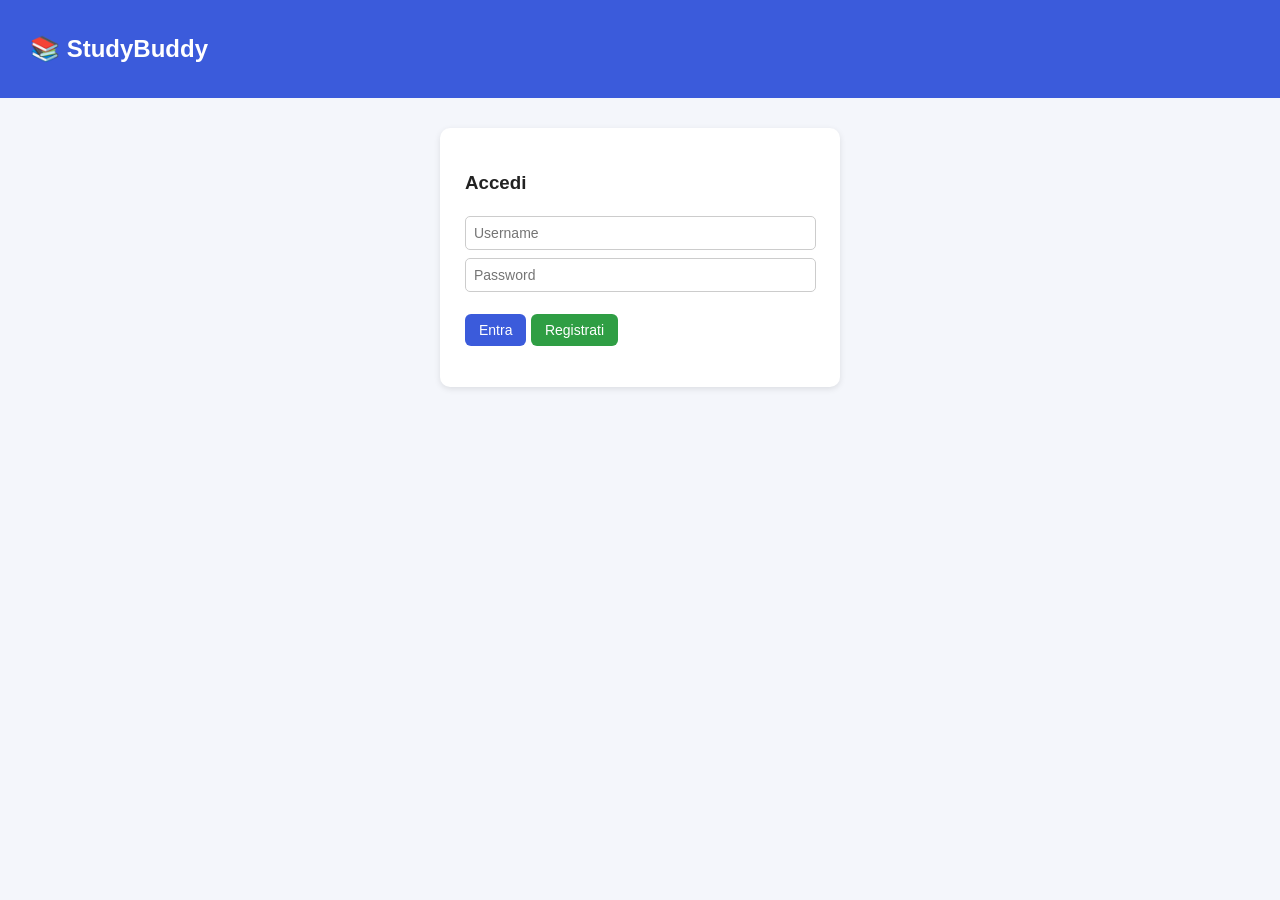
==== src/StudyBuddy.Web/wwwroot/deck.html @ f63717b0 "Initial commit" ====
<!DOCTYPE html>
<html>
<head>
    <meta charset="utf-8">
    <title>StudyBuddy - Mazzo</title>
    <link rel="stylesheet" href="css/style.css">
    <script src="js/utils.js"></script>
</head>
<body>
    <div class="header">
        <h2>📚 StudyBuddy</h2>
        <div><a href="index.html">Home</a> <a href="stats.html">Statistiche</a></div>
    </div>

    <div class="container">
        <h1 id="title"></h1>
        <p id="desc"></p>

        <div class="box">
            <h3>Aggiungi carta</h3>
            <input id="front" placeholder="Fronte (domanda)" style="width: 300px">
            <input id="back" placeholder="Retro (risposta)" style="width: 300px">
            <button class="btn" id="btnAddCard">Aggiungi</button>
        </div>

        <div class="box">
            <h3>Aggiungi domanda al quiz</h3>
            <input id="domanda" placeholder="Domanda" style="width: 600px"><br>
            <input id="op1" placeholder="Opzione 1">
            <input id="op2" placeholder="Opzione 2">
            <input id="op3" placeholder="Opzione 3">
            <input id="op4" placeholder="Opzione 4"><br>
            Risposta corretta:
            <select id="corretta">
                <option value="1">1</option>
                <option value="2">2</option>
                <option value="3">3</option>
                <option value="4">4</option>
            </select>
            <button class="btn" id="btnAddQuestion">Aggiungi domanda</button>
        </div>

        <div class="box">
            <h3>Carte (<span id="count">0</span>)</h3>
            <div id="cards"></div>
        </div>

        <button class="btn btn-red" id="btnDelete">Elimina mazzo</button>
    </div>

    <script type="module" src="js/deck.js"></script>
</body>
</html>
---- src/StudyBuddy.Web/wwwroot/css/style.css ----
body {
    font-family: Arial, Helvetica, sans-serif;
    background: #f4f6fb;
    margin: 0;
    color: #222;
}

.header {
    background: #3b5bdb;
    color: white;
    padding: 15px 30px;
    display: flex;
    justify-content: space-between;
    align-items: center;
}

.header a {
    color: white;
    margin-left: 15px;
    text-decoration: none;
}

.container {
    width: 900px;
    margin: 30px auto;
}

.deck-list {
    display: flex;
    flex-wrap: wrap;
    gap: 20px;
}

.deck {
    background: white;
    border-radius: 10px;
    padding: 20px;
    width: 250px;
    box-shadow: 0 2px 6px rgba(0,0,0,0.1);
}

.deck h3 {
    margin-top: 0;
}

.materia {
    display: inline-block;
    background: #e7ecff;
    color: #3b5bdb;
    font-size: 12px;
    padding: 3px 8px;
    border-radius: 10px;
}

.btn {
    background: #3b5bdb;
    color: white;
    border: none;
    padding: 8px 14px;
    border-radius: 6px;
    cursor: pointer;
    text-decoration: none;
    display: inline-block;
    font-size: 14px;
}

.btn:hover {
    background: #2b44b0;
}

.btn-red {
    background: #e03131 !important;
}

.btn-green {
    background: #2f9e44 !important;
}

.box {
    background: white;
    border-radius: 10px;
    padding: 20px;
    margin-bottom: 20px;
    box-shadow: 0 2px 6px rgba(0,0,0,0.1);
}

input, textarea, select {
    padding: 8px;
    border: 1px solid #ccc;
    border-radius: 5px;
    font-size: 14px;
    margin: 4px 0;
}

.flashcard {
    width: 500px;
    height: 280px;
    margin: 30px auto;
    background: white;
    border-radius: 15px;
    box-shadow: 0 4px 12px rgba(0,0,0,0.15);
    display: flex;
    align-items: center;
    justify-content: center;
    font-size: 24px;
    text-align: center;
    padding: 20px;
    cursor: pointer;
}

.flashcard.back {
    background: #fff9db;
}

.center {
    text-align: center;
}

.card-row {
    display: flex;
    justify-content: space-between;
    border-bottom: 1px solid #eee;
    padding: 8px 0;
}

.box {
    padding: 25px;
}
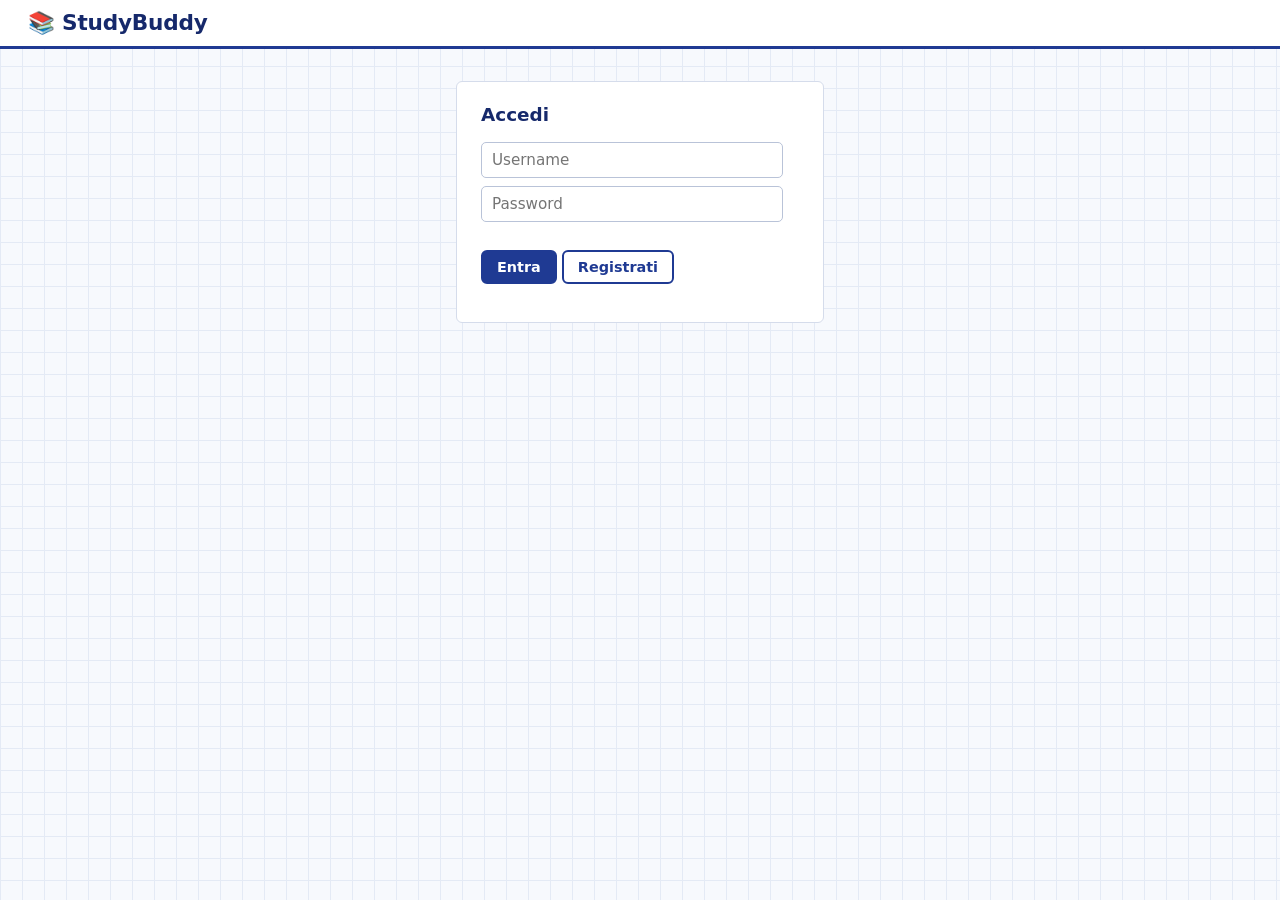
==== commit cee0a613: "sistemato tutto il programma" ====
--- a/src/StudyBuddy.Web/wwwroot/deck.html
+++ b/src/StudyBuddy.Web/wwwroot/deck.html
@@ -2,7 +2,9 @@
 <html>
 <head>
     <meta charset="utf-8">
+    <meta name="viewport" content="width=device-width, initial-scale=1.0">
     <title>StudyBuddy - Mazzo</title>
+    <link rel="icon" href="favicon.svg" type="image/svg+xml">
     <link rel="stylesheet" href="css/style.css">
     <script src="js/utils.js"></script>
 </head>
@@ -21,6 +23,7 @@
             <input id="front" placeholder="Fronte (domanda)" style="width: 300px">
             <input id="back" placeholder="Retro (risposta)" style="width: 300px">
             <button class="btn" id="btnAddCard">Aggiungi</button>
+            <p id="msgCard" class="msg" role="status"></p>
         </div>
 
         <div class="box">
@@ -38,6 +41,7 @@
                 <option value="4">4</option>
             </select>
             <button class="btn" id="btnAddQuestion">Aggiungi domanda</button>
+            <p id="msgQuestion" class="msg" role="status"></p>
         </div>
 
         <div class="box">
@@ -45,7 +49,10 @@
             <div id="cards"></div>
         </div>
 
-        <button class="btn btn-red" id="btnDelete">Elimina mazzo</button>
+        <div id="deleteArea">
+            <button class="btn btn-red" id="btnDelete">Elimina mazzo</button>
+            <p id="msgDelete" class="msg" role="status"></p>
+        </div>
     </div>
 
     <script type="module" src="js/deck.js"></script>
--- a/src/StudyBuddy.Web/wwwroot/css/style.css
+++ b/src/StudyBuddy.Web/wwwroot/css/style.css
@@ -1,128 +1,425 @@
+/*
+ * StudyBuddy look: a squared school notebook ("quaderno a quadretti").
+ * Blue pen ink for text and actions, highlighter yellow for the back of a card and for focus,
+ * red pen for mistakes and deletions, green for right answers.
+ */
+:root {
+    --paper: #ffffff;
+    --page: #f7f9fd;
+    --grid: #e4eaf5;
+    --ink: #1f3a93;
+    --ink-dark: #16296b;
+    --text: #1d2433;
+    --muted: #5d6779;
+    --line: #d5dceb;
+    --highlight: #ffe866;
+    --red: #d93025;
+    --green: #1e8e3e;
+    --font: "Segoe UI Variable Text", "Segoe UI", system-ui, -apple-system, Roboto, "Helvetica Neue", Arial, sans-serif;
+    --font-display: "Segoe UI Variable Display", "Segoe UI", system-ui, -apple-system, Roboto, Arial, sans-serif;
+}
+
+* {
+    box-sizing: border-box;
+}
+
+/* the page is a sheet of squared paper (5 mm squares) */
 body {
-    font-family: Arial, Helvetica, sans-serif;
-    background: #f4f6fb;
+    font-family: var(--font);
+    font-size: 16px;
+    line-height: 1.5;
+    color: var(--text);
     margin: 0;
-    color: #222;
-}
+    background-color: var(--page);
+    background-image:
+        linear-gradient(var(--grid) 1px, transparent 1px),
+        linear-gradient(90deg, var(--grid) 1px, transparent 1px);
+    background-size: 22px 22px;
+}
+
+h1, h2, h3 {
+    font-family: var(--font-display);
+    line-height: 1.2;
+    color: var(--ink-dark);
+}
+
+h1 {
+    font-size: 2rem;
+    margin: 0 0 0.5rem;
+}
+
+h3 {
+    font-size: 1.15rem;
+    margin: 0 0 0.75rem;
+}
+
+/* ---------- header ---------- */
 
 .header {
-    background: #3b5bdb;
-    color: white;
-    padding: 15px 30px;
+    background: var(--paper);
+    border-bottom: 3px solid var(--ink);
+    padding: 10px 28px;
     display: flex;
     justify-content: space-between;
     align-items: center;
+    gap: 12px;
+}
+
+.header h2 {
+    margin: 0;
+    font-size: 1.35rem;
+    letter-spacing: -0.01em;
 }
 
 .header a {
-    color: white;
-    margin-left: 15px;
+    color: var(--ink);
+    margin-left: 18px;
     text-decoration: none;
-}
+    font-weight: 600;
+}
+
+.header a:hover {
+    text-decoration: underline;
+    text-decoration-thickness: 2px;
+    text-underline-offset: 4px;
+}
+
+#who {
+    color: var(--muted);
+}
+
+/* ---------- layout ---------- */
 
 .container {
-    width: 900px;
-    margin: 30px auto;
-}
+    max-width: 920px;
+    margin: 32px auto;
+    padding: 0 16px;
+}
+
+/* a form or list sits on a flat sheet of paper */
+.box {
+    background: var(--paper);
+    border: 1px solid var(--line);
+    border-radius: 6px;
+    padding: 22px 24px;
+    margin-bottom: 20px;
+}
+
+.center {
+    text-align: center;
+}
+
+/* ---------- decks: index cards with a coloured tab for the subject ---------- */
 
 .deck-list {
+    display: grid;
+    grid-template-columns: repeat(auto-fill, minmax(260px, 1fr));
+    gap: 18px;
+}
+
+.deck {
+    --subject: #7a869a;
+    position: relative;
+    background: var(--paper);
+    border: 1px solid var(--line);
+    border-top: 6px solid var(--subject);
+    border-radius: 4px;
+    padding: 16px 18px 18px;
+    box-shadow: 3px 3px 0 var(--grid);
+    display: flex;
+    flex-direction: column;
+}
+
+.deck[data-materia="Storia"] { --subject: #8d5a2b; }
+.deck[data-materia="Scienze"] { --subject: #2e9d5b; }
+.deck[data-materia="Inglese"] { --subject: #c62f5c; }
+.deck[data-materia="Informatica"] { --subject: #2a6fdb; }
+.deck[data-materia="Matematica"] { --subject: #7b4cc2; }
+
+.deck h3 {
+    margin: 6px 0 4px;
+}
+
+.deck p {
+    margin: 0 0 8px;
+    color: var(--muted);
+}
+
+.deck-actions {
+    margin-top: auto;
+    padding-top: 8px;
     display: flex;
     flex-wrap: wrap;
-    gap: 20px;
-}
-
-.deck {
-    background: white;
-    border-radius: 10px;
-    padding: 20px;
-    width: 250px;
-    box-shadow: 0 2px 6px rgba(0,0,0,0.1);
-}
-
-.deck h3 {
-    margin-top: 0;
+    gap: 8px;
+    align-items: center;
 }
 
 .materia {
     display: inline-block;
-    background: #e7ecff;
-    color: #3b5bdb;
-    font-size: 12px;
-    padding: 3px 8px;
-    border-radius: 10px;
-}
+    align-self: flex-start;
+    color: var(--subject, var(--ink));
+    font-size: 0.8rem;
+    font-weight: 700;
+}
+
+/* ---------- buttons and fields ---------- */
 
 .btn {
-    background: #3b5bdb;
+    background: var(--ink);
     color: white;
-    border: none;
-    padding: 8px 14px;
+    border: 2px solid var(--ink);
+    padding: 7px 14px;
     border-radius: 6px;
     cursor: pointer;
     text-decoration: none;
     display: inline-block;
-    font-size: 14px;
+    font: 600 0.9rem var(--font);
 }
 
 .btn:hover {
-    background: #2b44b0;
+    background: var(--ink-dark);
+    border-color: var(--ink-dark);
 }
 
 .btn-red {
-    background: #e03131 !important;
+    background: var(--red) !important;
+    border-color: var(--red) !important;
 }
 
 .btn-green {
-    background: #2f9e44 !important;
-}
-
-.box {
-    background: white;
-    border-radius: 10px;
-    padding: 20px;
-    margin-bottom: 20px;
-    box-shadow: 0 2px 6px rgba(0,0,0,0.1);
+    background: var(--green) !important;
+    border-color: var(--green) !important;
+}
+
+/* secondary action: outlined in ink */
+.btn-outline {
+    background: var(--paper);
+    color: var(--ink);
+}
+
+.btn-outline:hover {
+    background: #eef2fc;
+    color: var(--ink-dark);
+}
+
+/* destructive action that must not compete with the main ones */
+.btn-quiet-danger {
+    background: none;
+    border: none;
+    color: var(--red);
+    padding: 7px 4px;
+    margin-left: auto;
+    font: 600 0.85rem var(--font);
+    cursor: pointer;
+}
+
+.btn-quiet-danger:hover {
+    text-decoration: underline;
 }
 
 input, textarea, select {
-    padding: 8px;
-    border: 1px solid #ccc;
+    padding: 8px 10px;
+    border: 1px solid #b9c3d8;
     border-radius: 5px;
-    font-size: 14px;
+    font: 0.95rem var(--font);
+    color: var(--text);
+    background: var(--paper);
     margin: 4px 0;
-}
+    max-width: 100%; /* the inline widths (300px, 600px...) must not overflow small screens */
+}
+
+input:hover, select:hover {
+    border-color: var(--ink);
+}
+
+/* keyboard focus: marked with the highlighter, always visible */
+:focus-visible {
+    outline: 3px solid var(--highlight);
+    outline-offset: 2px;
+    box-shadow: 0 0 0 5px var(--ink);
+}
+
+input:focus-visible, select:focus-visible {
+    outline-offset: 0;
+    box-shadow: 0 0 0 4px var(--ink);
+}
+
+/* ---------- messages and confirmations inside the page ---------- */
+
+.msg {
+    margin: 10px 0 0;
+    font-weight: 600;
+}
+
+.msg:empty {
+    display: none;
+}
+
+.msg.ok {
+    color: var(--green);
+}
+
+.msg.ok::before {
+    content: "✓ ";
+}
+
+.msg.error {
+    color: var(--red);
+    border-left: 4px solid var(--red);
+    padding-left: 10px;
+}
+
+.confirm {
+    width: 100%;
+    margin-top: 12px;
+    padding: 12px 14px;
+    background: #fff1f0;
+    border: 1px solid #f3b6b0;
+    border-radius: 6px;
+}
+
+.confirm p {
+    margin: 0 0 10px;
+    color: var(--text);
+}
+
+.confirm .btn {
+    margin-right: 8px;
+}
+
+/* ---------- flashcard: a ruled index card ---------- */
 
 .flashcard {
-    width: 500px;
-    height: 280px;
-    margin: 30px auto;
-    background: white;
-    border-radius: 15px;
-    box-shadow: 0 4px 12px rgba(0,0,0,0.15);
+    max-width: 520px;
+    height: 290px;
+    margin: 24px auto;
+    padding: 24px 32px;
+    background-color: var(--paper);
+    /* red line at the top, blue ruled lines below, like a real index card */
+    background-image:
+        linear-gradient(var(--red), var(--red)),
+        repeating-linear-gradient(transparent 0 31px, #cfdcf3 31px 32px);
+    background-size: 100% 2px, 100% 100%;
+    background-position: 0 52px, 0 54px;
+    background-repeat: no-repeat, no-repeat;
+    border: 1px solid var(--line);
+    border-radius: 4px;
+    box-shadow: 4px 4px 0 var(--grid), 0 10px 24px rgba(31, 58, 147, 0.08);
     display: flex;
     align-items: center;
     justify-content: center;
-    font-size: 24px;
+    font-size: 1.5rem;
+    line-height: 1.35;
     text-align: center;
-    padding: 20px;
+    color: var(--ink-dark);
     cursor: pointer;
-}
-
+    user-select: none;
+    animation: card-front 0.22s ease-out;
+}
+
+/* the answer side is "highlighted" */
 .flashcard.back {
-    background: #fff9db;
-}
-
-.center {
-    text-align: center;
-}
+    background-color: #fff6b8;
+    font-weight: 600;
+    animation: card-back 0.22s ease-out;
+}
+
+/* two different names, so the short turn plays again on every flip */
+@keyframes card-front {
+    from { transform: perspective(800px) rotateY(-12deg); }
+    to { transform: none; }
+}
+
+@keyframes card-back {
+    from { transform: perspective(800px) rotateY(12deg); }
+    to { transform: none; }
+}
+
+@media (prefers-reduced-motion: reduce) {
+    .flashcard, .flashcard.back {
+        animation: none;
+    }
+}
+
+#buttons .btn {
+    min-width: 130px;
+    padding: 10px 18px;
+    font-size: 1rem;
+}
+
+/* ---------- lists and tables ---------- */
 
 .card-row {
     display: flex;
     justify-content: space-between;
-    border-bottom: 1px solid #eee;
-    padding: 8px 0;
-}
-
-.box {
-    padding: 25px;
-}
+    align-items: center;
+    gap: 12px;
+    border-bottom: 1px solid #edf0f6;
+    padding: 9px 0;
+}
+
+.card-row:last-child {
+    border-bottom: none;
+}
+
+.card-row i {
+    color: var(--muted);
+    white-space: nowrap;
+}
+
+table {
+    border-collapse: collapse;
+}
+
+th {
+    color: var(--muted);
+    font-size: 0.85rem;
+    font-weight: 600;
+    border-bottom: 2px solid var(--ink);
+    padding: 6px 12px 6px 0;
+}
+
+td {
+    border-bottom: 1px solid #edf0f6;
+    padding: 7px 12px 7px 0;
+}
+
+/* ---------- statistics ---------- */
+
+.stat-numbers h2 {
+    font-size: 2.6rem;
+    margin: 0;
+    color: var(--ink);
+}
+
+.stat-numbers div {
+    color: var(--muted);
+}
+
+/* ---------- phones ---------- */
+
+@media (max-width: 600px) {
+    .header {
+        flex-wrap: wrap;
+        padding: 10px 16px;
+    }
+
+    .header a {
+        margin-left: 0;
+        margin-right: 14px;
+    }
+
+    .box {
+        padding: 18px 16px;
+    }
+
+    h1 {
+        font-size: 1.6rem;
+    }
+
+    .flashcard {
+        height: 230px;
+        font-size: 1.25rem;
+        padding: 20px;
+    }
+}
